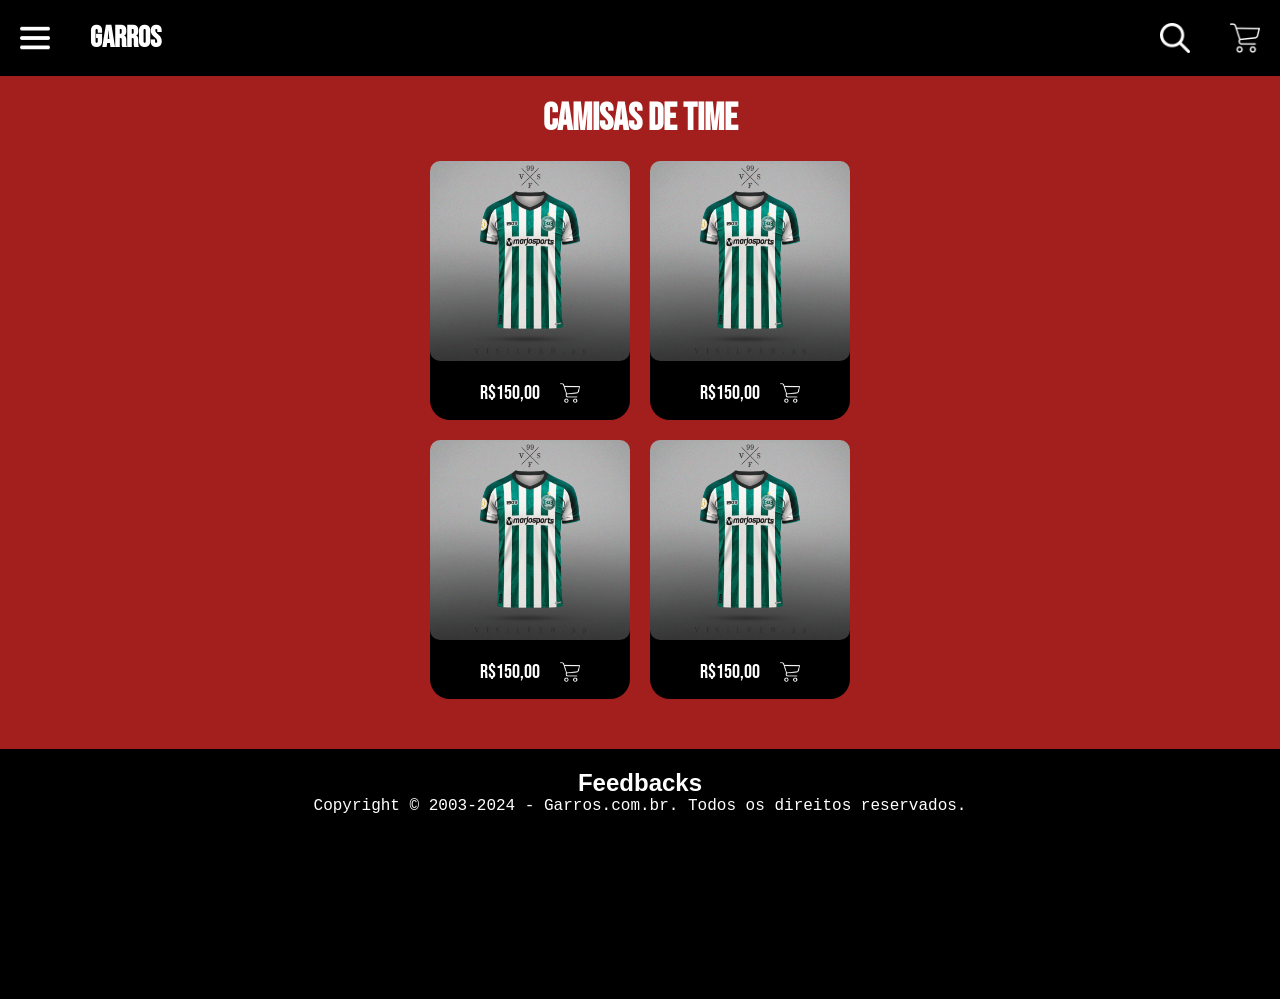
==== index.html @ e4c35876 "sa" ====
<!DOCTYPE html>
<html lang="en">
<head>
    <meta charset="UTF-8">
    <meta name="viewport" content="width=device-width, initial-scale=1.0">
    <title>Document</title>
    <link rel="stylesheet" href="css/style.css">

</head>
<body>
    <header>
        <div class="ajuste-menu">
            <img src="img/menu (1).png" alt="" width="30px">
            <h1>Garros</h1>
        </div>

        <div class="ajuste-menu">
        <img src="img/search.png" alt="" height="30px">
        <img src="img/shopping-cart.png" alt="" height="30px">
        </div>
    </header>
    <main>
        <div class="camisas-de-time-txt"><h2>Camisas de time</h2></div>
        <div class="container-card">
            <div class="card">
                <img class="card-img-top" src="img/R (2).png" alt="Imagem de capa do card" height="200px">
                <div class="card-body">
                    <p class="card-text">R$150,00</p>
                    <img src="img/shopping-cart.png" alt="" height="20px">
                </div>
              </div>
              <div class="card">
                <img class="card-img-top" src="img/R (2).png" alt="Imagem de capa do card" height="200px">
                <div class="card-body">
                  <p class="card-text">R$150,00</p>
                  <img src="img/shopping-cart.png" alt="" height="20px">
                </div>
              </div>
        </div>

        <div class="container-card">
            <div class="card">
                <img class="card-img-top" src="img/R (2).png" alt="Imagem de capa do card" height="200px">
                <div class="card-body">
                    <p class="card-text">R$150,00</p>
                    <img src="img/shopping-cart.png" alt="" height="20px">
                </div>
              </div>
              <div class="card">
                <img class="card-img-top" src="img/R (2).png" alt="Imagem de capa do card" height="200px">
                <div class="card-body">
                    <p class="card-text">R$150,00</p>
                    <img src="img/shopping-cart.png" alt="" height="20px">
                </div>
              </div>
        </div>
    </main>
    <footer>
        <h2>Feedbacks</h2>
        <div class="avaliacao">
            <img src="img/avaliacao.png" alt="" width="250px">
        </div>
        <p class="direitos">
             Copyright © 2003-2024 - Garros.com.br. Todos os direitos reservados.
        </p>
    </footer>
</body>
</html>
---- css/style.css ----
*{
    margin: 0px;
    padding: 0px;
    box-sizing: border-box;
}
@font-face {
    font-family:'bebas' ;
    src: url(../fontes/BebasNeue-Regular.ttf);
}
:root{
    --primary-color: #a21f1d;
    --secundario-color: black;
    --teciaria-color: white;
}
body{
    background-color: var(--primary-color) ;
    font-family: 'bebas';
}
header{
    background-color: var(--secundario-color);
    display: flex;
    justify-content: space-between;
    padding: 20px;
    align-items: center;
}
.ajuste-menu{
   display: flex;
  justify-content: center;
  align-items: center;
  gap: 40px;
}
header h1{
    color: var(--teciaria-color);
    font-size: 30px;
}
.camisas-de-time-txt{
    text-align: center;
    color: white;
    font-size: 25px;
    margin-top: 20px;
}
.card-text{
    display: flex;
    color: var(--teciaria-color);
    text-align: center;
    justify-content: center;
    align-items: center;
    padding: 15px 0px;
    font-family: 'bebas';
    font-size: 20px;
}
.container-card{
    display: flex;
    align-items: center;
    justify-content: center;
    gap: 20px;
    margin-top: 20px;
}
.card{
    background-color: var(--secundario-color);
    width: 200px;
    border-radius: 20px;
}
.card-img-top{
    border-radius: 10px;
}
.card-body{
    display: flex;
    align-items: center;
    justify-content: center;
    gap: 20px;
}
footer{
    background-color: var(--secundario-color);
    height: 250px;
    margin-top: 50px;
}
footer h2{
    color: var(--teciaria-color);
    text-align: center;
    font-family: 'Lucida Sans', 'Lucida Sans Regular', 'Lucida Grande', 'Lucida Sans Unicode', Geneva, Verdana, sans-serif;
    padding-top: 20px;
}
.avaliacao{
    display: flex;
    justify-content: center;
    align-items: center;
  
}
.direitos{
    color: var(--teciaria-color);
    text-align: center;
    font-family: 'Courier New', Courier, monospace;
    
}
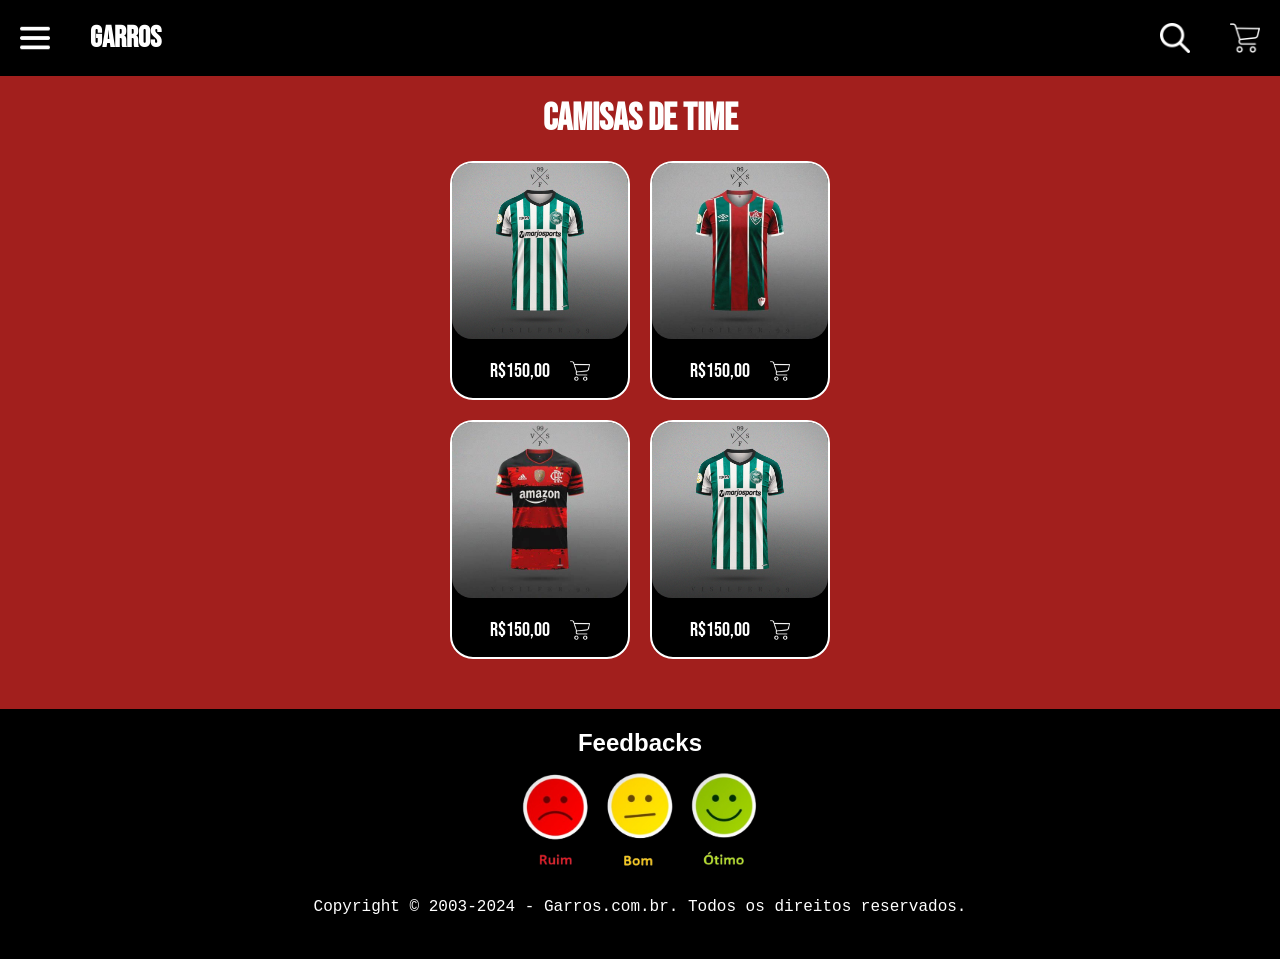
==== commit 43fe9ebc: "salvei" ====
--- a/index.html
+++ b/index.html
@@ -23,14 +23,14 @@
         <div class="camisas-de-time-txt"><h2>Camisas de time</h2></div>
         <div class="container-card">
             <div class="card">
-                <img class="card-img-top" src="img/R (2).png" alt="Imagem de capa do card" height="200px">
+                <img class="card-img-top" src="img/R (2).png" alt="Imagem de capa do card" height="176px">
                 <div class="card-body">
                     <p class="card-text">R$150,00</p>
                     <img src="img/shopping-cart.png" alt="" height="20px">
                 </div>
               </div>
               <div class="card">
-                <img class="card-img-top" src="img/R (2).png" alt="Imagem de capa do card" height="200px">
+                <img class="card-img-top" src="img/OIP (10).png" alt="Imagem de capa do card" height="176px">
                 <div class="card-body">
                   <p class="card-text">R$150,00</p>
                   <img src="img/shopping-cart.png" alt="" height="20px">
@@ -40,14 +40,14 @@
 
         <div class="container-card">
             <div class="card">
-                <img class="card-img-top" src="img/R (2).png" alt="Imagem de capa do card" height="200px">
+                <img class="card-img-top" src="img/OIP (9).png" alt="Imagem de capa do card" height="176px">
                 <div class="card-body">
                     <p class="card-text">R$150,00</p>
                     <img src="img/shopping-cart.png" alt="" height="20px">
                 </div>
               </div>
               <div class="card">
-                <img class="card-img-top" src="img/R (2).png" alt="Imagem de capa do card" height="200px">
+                <img class="card-img-top" src="img/R (2).png" alt="Imagem de capa do card" width="176px" >
                 <div class="card-body">
                     <p class="card-text">R$150,00</p>
                     <img src="img/shopping-cart.png" alt="" height="20px">
--- a/css/style.css
+++ b/css/style.css
@@ -58,11 +58,15 @@
 }
 .card{
     background-color: var(--secundario-color);
-    width: 200px;
-    border-radius: 20px;
+    width: 180px;
+    border-radius: 23px;
+    border: 2px solid white;
+    
 }
 .card-img-top{
-    border-radius: 10px;
+
+    border-radius: 20px;
+    border: none;
 }
 .card-body{
     display: flex;
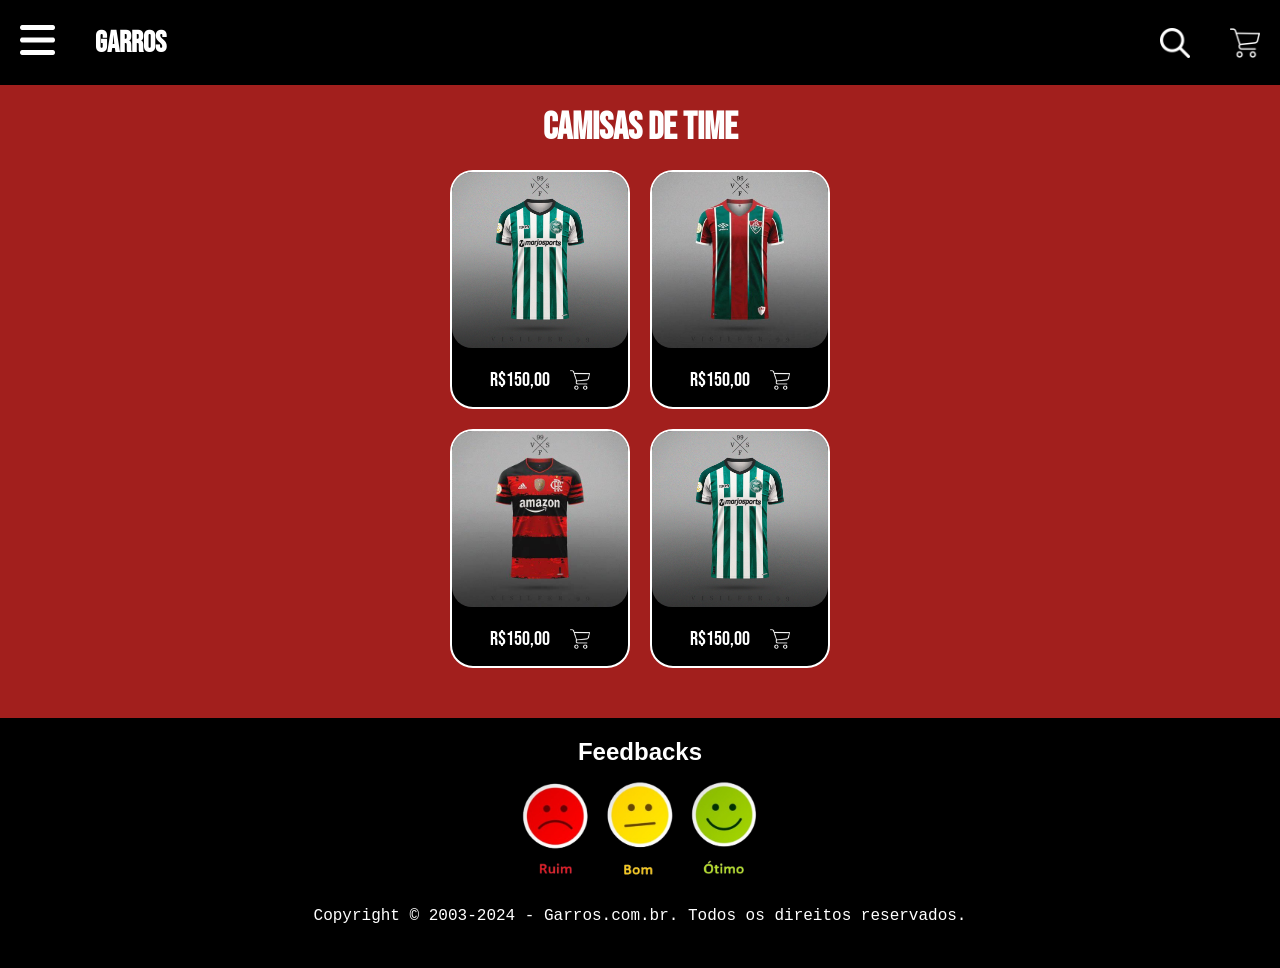
==== commit 46c19628: "salvo" ====
--- a/index.html
+++ b/index.html
@@ -5,12 +5,30 @@
     <meta name="viewport" content="width=device-width, initial-scale=1.0">
     <title>Document</title>
     <link rel="stylesheet" href="css/style.css">
+    <script src="menu-mobile.js" defer></script>
 
 </head>
 <body>
     <header>
         <div class="ajuste-menu">
-            <img src="img/menu (1).png" alt="" width="30px">
+           <div class="btn-abrir-menu" id="btn-menu" >
+            <img src="img/menu (1).png" alt="" width="35px">
+           </div>
+           <div class="menu-mobile" id="menu-mobile">
+            <nav>
+              <ul>
+                <li>
+                  <a href="index.html">INICIO</a>
+                </li>
+                <li><a href="cadastro-login.html" target="_self" class="cor">LOGIN/CADASTRO</a></li>
+                <li><a href="#">NOVIDADE</a></li>
+                <li><a href="#" id="cor">DOWLOAD</a></li>
+                <li><a href="#">SOBRE</a></li>
+                <li><a href="#" id="responsavel-botao-do-menu">RESPONSAVEL</a></li>
+              </ul>
+            </nav>
+          </div>
+          <div class="overlay-menu-mobile" id="overlay-menu-mobile"></div>
             <h1>Garros</h1>
         </div>
 
@@ -18,6 +36,7 @@
         <img src="img/search.png" alt="" height="30px">
         <img src="img/shopping-cart.png" alt="" height="30px">
         </div>
+
     </header>
     <main>
         <div class="camisas-de-time-txt"><h2>Camisas de time</h2></div>
--- a/css/style.css
+++ b/css/style.css
@@ -97,3 +97,63 @@
     font-family: 'Courier New', Courier, monospace;
     
 }
+.btn-abrir-menu img{
+    color: #6201f4;
+    height: 40px ;
+}
+.overlay-menu-mobile{
+    background-color: rgba(0, 0, 0, 0.719);
+    width: 100%;
+    height: 100%;
+    position: fixed;
+    top: 0;
+    left: 0;
+    z-index: 88888;
+    display: none;
+}
+.menu-mobile{
+    background-color: var(--secundario-color);
+    height: 100vh;
+    font-size: 2em;
+    position: fixed;
+    top: 0;
+    left: 0;
+    z-index: 99999;
+    width: 0%;
+    overflow: hidden;
+}
+.menu-mobile.abrindo-menu{
+    width: 60%;
+    transition: 0.5s;
+}
+.menu-mobile.abrindo-menu ~ .overlay-menu-mobile{
+    display: block;
+}
+.menu-mobile ul{
+    font-family: Poppins;
+    font-weight: bold;
+    list-style: none;
+    margin-top: 40px;
+    text-align: left;
+    font-size: 20px;
+}
+.menu-mobile ul .cor{
+    color: red;
+}
+.menu-mobile ul li{
+    padding: 0 25px;
+    margin-bottom: 30px;
+    font-family: Arial, Helvetica, sans-serif;
+}
+.menu-mobile ul li a{
+    text-decoration: none;
+    color: white;
+    display: block;
+}
+
+.menu-mobile ul #responsavel-botao-do-menu{
+    text-align: center;
+    background-color: var(--primary-color);
+    border-radius: 10px;
+    padding: 5px 0px;
+}
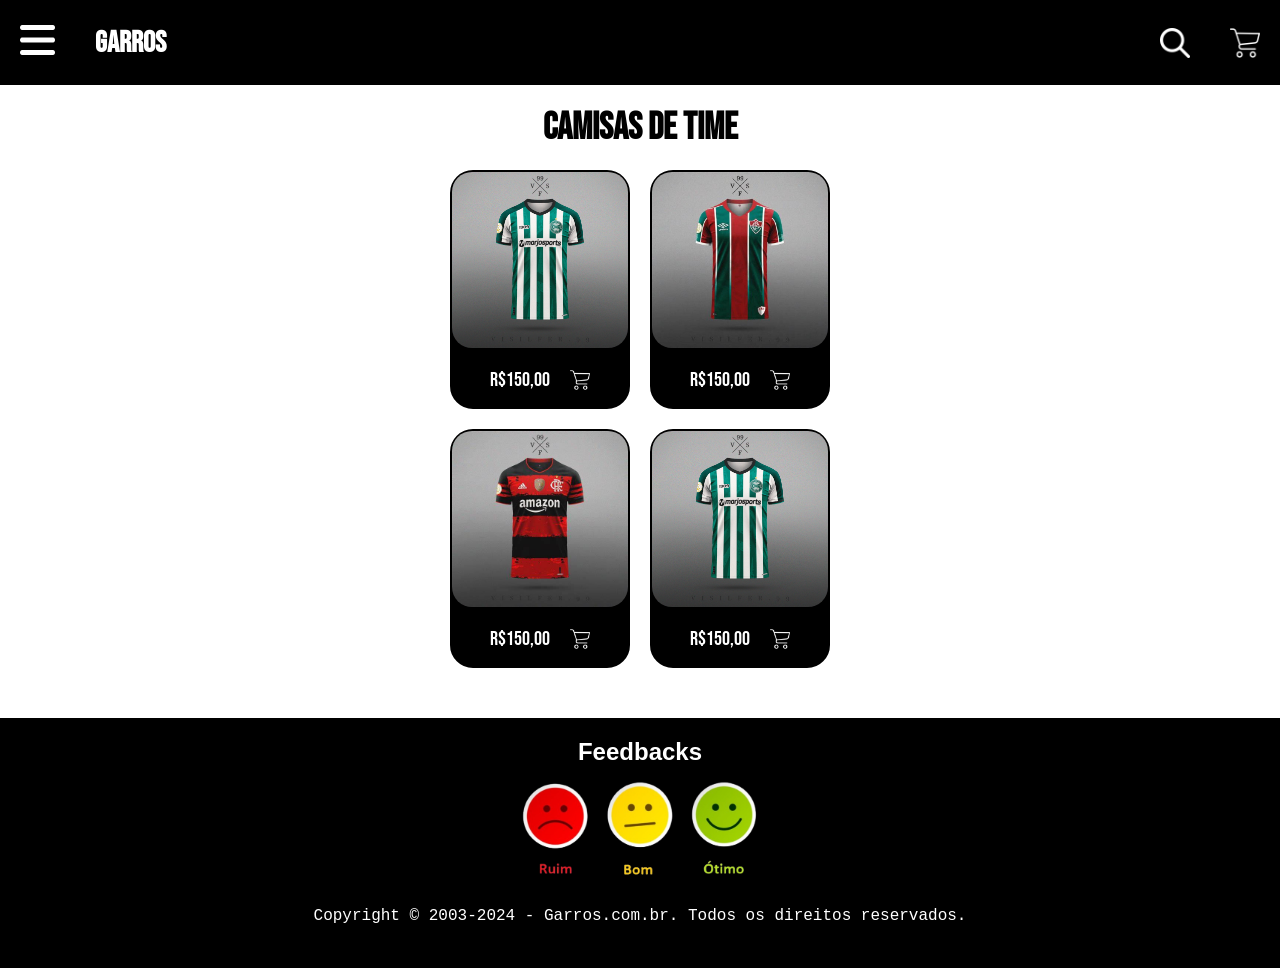
==== commit 47d7e038: "salve" ====
--- a/index.html
+++ b/index.html
@@ -10,34 +10,39 @@
 </head>
 <body>
     <header>
+      <div class="nav">
         <div class="ajuste-menu">
-           <div class="btn-abrir-menu" id="btn-menu" >
-            <img src="img/menu (1).png" alt="" width="35px">
-           </div>
-           <div class="menu-mobile" id="menu-mobile">
-            <nav>
-              <ul>
-                <li>
-                  <a href="index.html">INICIO</a>
-                </li>
-                <li><a href="cadastro-login.html" target="_self" class="cor">LOGIN/CADASTRO</a></li>
-                <li><a href="#">NOVIDADE</a></li>
-                <li><a href="#" id="cor">DOWLOAD</a></li>
-                <li><a href="#">SOBRE</a></li>
-                <li><a href="#" id="responsavel-botao-do-menu">RESPONSAVEL</a></li>
-              </ul>
-            </nav>
+          <div class="btn-abrir-menu" id="btn-menu" >
+           <img src="img/menu (1).png" alt="" width="35px">
           </div>
-          <div class="overlay-menu-mobile" id="overlay-menu-mobile"></div>
-            <h1>Garros</h1>
+          <div class="menu-mobile" id="menu-mobile">
+           <nav>
+             <ul>
+               <li>
+                 <a href="index.html">INICIO</a>
+               </li>
+               <li><a href="cadastro-login.html" target="_self" class="cor">LOGIN/CADASTRO</a></li>
+               <li><a href="#">NOVIDADE</a></li>
+               <li><a href="#" id="cor">DOWLOAD</a></li>
+               <li><a href="#">SOBRE</a></li>
+               <li><a href="#" id="responsavel-botao-do-menu">RESPONSAVEL</a></li>
+             </ul>
+           </nav>
+         </div>
+         <div class="overlay-menu-mobile" id="overlay-menu-mobile"></div>
+           <h1>Garros</h1>
+       </div>
+
+       <div class="ajuste-menu">
+       <img src="img/search.png" alt="" height="30px" id="lupa">
+       <img src="img/shopping-cart.png" alt="" height="30px">
+       </div>
+      </div>
+        <div id="barra">
+          <input type="search" name="" id="" placeholder="buscar...">
         </div>
-
-        <div class="ajuste-menu">
-        <img src="img/search.png" alt="" height="30px">
-        <img src="img/shopping-cart.png" alt="" height="30px">
-        </div>
-
     </header>
+    
     <main>
         <div class="camisas-de-time-txt"><h2>Camisas de time</h2></div>
         <div class="container-card">
--- a/css/style.css
+++ b/css/style.css
@@ -13,15 +13,41 @@
     --teciaria-color: white;
 }
 body{
-    background-color: var(--primary-color) ;
+    background-color: var(--teciaria-color) ;
     font-family: 'bebas';
+}
+.nav{
+
+    display: flex;
+    justify-content: space-between;
+
+    align-items: center;
 }
 header{
     background-color: var(--secundario-color);
+    padding: 20px;
+}
+#barra{
     display: flex;
-    justify-content: space-between;
-    padding: 20px;
+    justify-content: center;
+    margin-top: 15px;
+    margin-bottom: 15px;
     align-items: center;
+
+   
+}
+
+
+
+#barra input{
+    display: flex;
+    height: 40px;
+    width: 350px;
+    border-radius: 40px;
+    border: none;
+    padding-left: 20px;
+    font-size: 17px;
+    outline: none;
 }
 .ajuste-menu{
    display: flex;
@@ -35,7 +61,7 @@
 }
 .camisas-de-time-txt{
     text-align: center;
-    color: white;
+    color: var(--secundario-color);
     font-size: 25px;
     margin-top: 20px;
 }
@@ -60,7 +86,7 @@
     background-color: var(--secundario-color);
     width: 180px;
     border-radius: 23px;
-    border: 2px solid white;
+    border: 2px solid var(--secundario-color);
     
 }
 .card-img-top{
